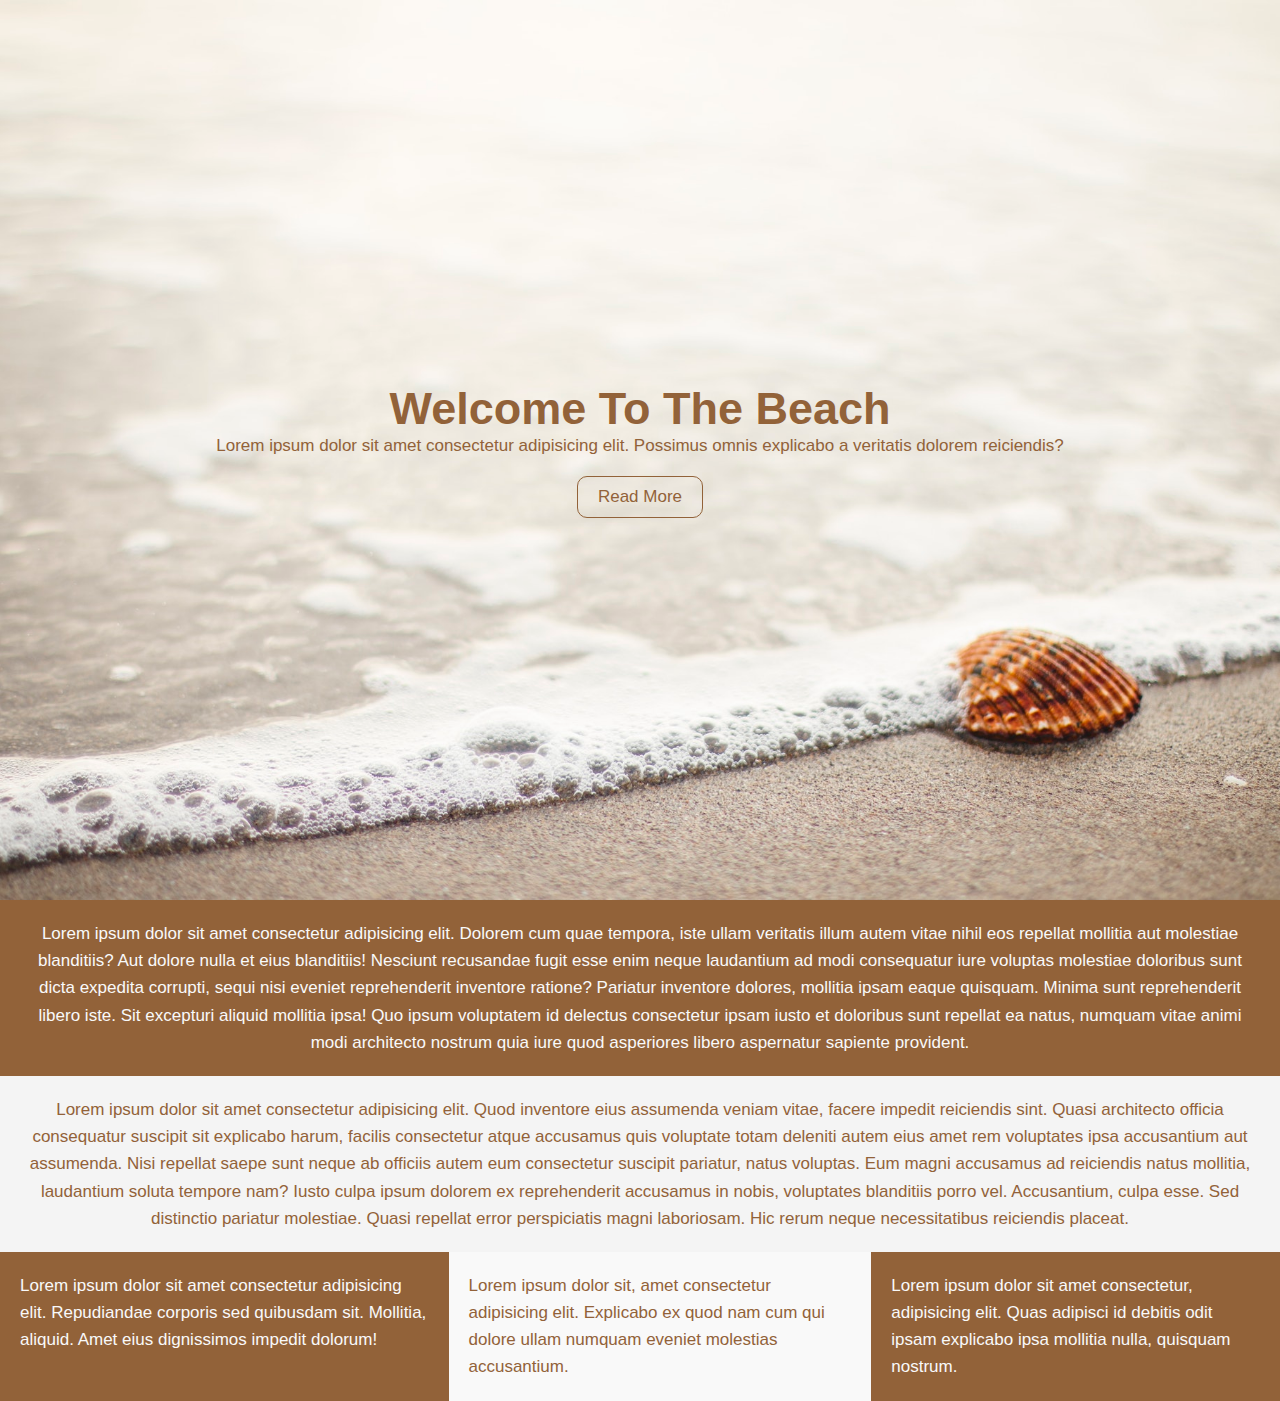
==== index.html @ 680f87b4 "Refactor project structure" ====
<!DOCTYPE html>
<html lang="zxx">
  <head>
    <meta charset="UTF-8" />
    <meta http-equiv="X-UA-Compatible" content="IE=edge" />
    <meta name="viewport" content="width=device-width, initial-scale=1.0" />
    <link rel="stylesheet" href="/assets/styles/reset.css" />
    <link rel="stylesheet" href="/assets/styles/style.css" />
    <title>Fullscreen landing</title>
  </head>
  <body>
    <header>
      <h1>Welcome To The Beach</h1>
      <h2>
        Lorem ipsum dolor sit amet consectetur adipisicing elit. Possimus omnis
        explicabo a veritatis dolorem reiciendis?
      </h2>
      <a href="https://github.com/VasylenkoDenys/Exercise2.git"
        class="button"
        target="_blank">Read More</a>
    </header>
    <main>
      <p class="article-1">
        Lorem ipsum dolor sit amet consectetur adipisicing elit. Dolorem cum
        quae tempora, iste ullam veritatis illum autem vitae nihil eos repellat
        mollitia aut molestiae blanditiis? Aut dolore nulla et eius blanditiis!
        Nesciunt recusandae fugit esse enim neque laudantium ad modi consequatur
        iure voluptas molestiae doloribus sunt dicta expedita corrupti, sequi
        nisi eveniet reprehenderit inventore ratione? Pariatur inventore
        dolores, mollitia ipsam eaque quisquam. Minima sunt reprehenderit libero
        iste. Sit excepturi aliquid mollitia ipsa! Quo ipsum voluptatem id
        delectus consectetur ipsam iusto et doloribus sunt repellat ea natus,
        numquam vitae animi modi architecto nostrum quia iure quod asperiores
        libero aspernatur sapiente provident.
      </p>
      <p class="article-2">
        Lorem ipsum dolor sit amet consectetur adipisicing elit. Quod inventore
        eius assumenda veniam vitae, facere impedit reiciendis sint. Quasi
        architecto officia consequatur suscipit sit explicabo harum, facilis
        consectetur atque accusamus quis voluptate totam deleniti autem eius
        amet rem voluptates ipsa accusantium aut assumenda. Nisi repellat saepe
        sunt neque ab officiis autem eum consectetur suscipit pariatur, natus
        voluptas. Eum magni accusamus ad reiciendis natus mollitia, laudantium
        soluta tempore nam? Iusto culpa ipsum dolorem ex reprehenderit accusamus
        in nobis, voluptates blanditiis porro vel. Accusantium, culpa esse. Sed
        distinctio pariatur molestiae. Quasi repellat error perspiciatis magni
        laboriosam. Hic rerum neque necessitatibus reiciendis placeat.
      </p>
      <section>
        <p>
          Lorem ipsum dolor sit amet consectetur adipisicing elit. Repudiandae
          corporis sed quibusdam sit. Mollitia, aliquid. Amet eius dignissimos
          impedit dolorum!
        </p>
        <p class="middle-section">
          Lorem ipsum dolor sit, amet consectetur adipisicing elit. Explicabo ex
          quod nam cum qui dolore ullam numquam eveniet molestias accusantium.
        </p>
        <p>
          Lorem ipsum dolor sit amet consectetur, adipisicing elit. Quas
          adipisci id debitis odit ipsam explicabo ipsa mollitia nulla, quisquam
          nostrum.
        </p>
      </section>
    </main>
  </body>
</html>
---- assets/styles/style.css ----
body {
  background-color: #926239;
  font-family: Arial, Helvetica, sans-serif;
  font-size: 17px;
  color: #926239;
  line-height: 1.6;
  text-align: center;
}
header {
  background-image: url("../images/beachshowcase.jpg");
  background-size: cover;
  background-position: center;
  height: 100vh;
  display: flex;
  flex-direction: column;
  justify-content: center;
  align-items: center;
  text-align: center;
  color: #926239;
  line-height: 1.2;
}
h1 {
  font-size: 45px;
  font-weight: bold;
}
.button {
  border: 1px solid;
  border-radius: 10px;
  padding: 10px 20px;
  text-decoration: none;
  color: #926239;
  margin-top: 20px;
}
.button:hover {
  color: #f4f4f4;
  background-color: #926239;
}
.article-1{
  color: #f9f9f9;
}
.article-2 {
  background-color: #f4f4f4; 
}
section {
  text-align: left;
  display: flex;
  color: #f9f9f9;
}
p {
  padding: 20px;
}
.middle-section {
  color: #926239;
  background-color: #f9f9f9;
}
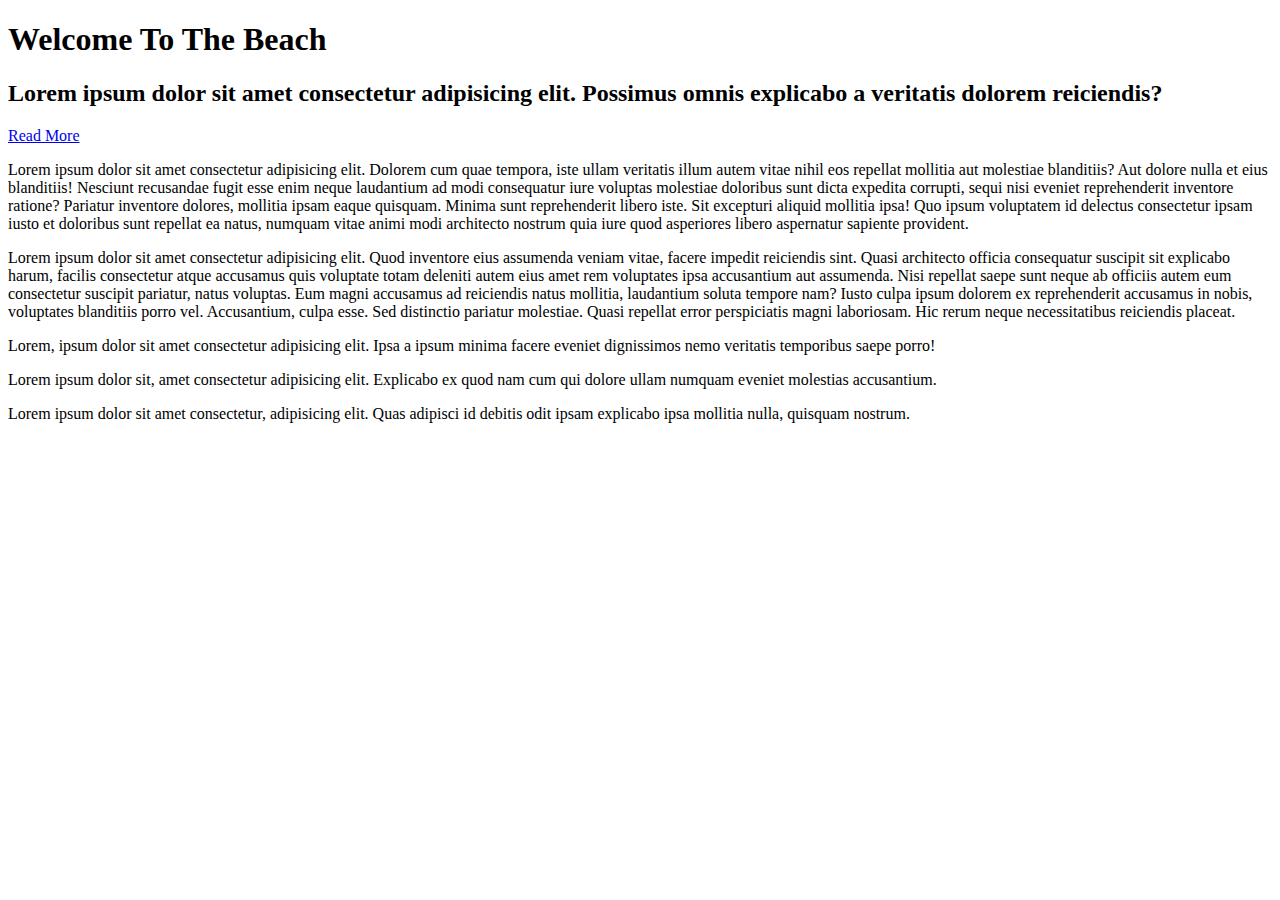
==== commit 06b1e4ca: "detached head repair" ====
--- a/index.html
+++ b/index.html
@@ -4,8 +4,8 @@
     <meta charset="UTF-8" />
     <meta http-equiv="X-UA-Compatible" content="IE=edge" />
     <meta name="viewport" content="width=device-width, initial-scale=1.0" />
-    <link rel="stylesheet" href="/assets/styles/reset.css" />
-    <link rel="stylesheet" href="/assets/styles/style.css" />
+    <link rel="stylesheet" href="styles/reset.css" />
+    <link rel="stylesheet" href="styles/style.css" />
     <title>Fullscreen landing</title>
   </head>
   <body>
@@ -48,9 +48,7 @@
       </p>
       <section>
         <p>
-          Lorem ipsum dolor sit amet consectetur adipisicing elit. Repudiandae
-          corporis sed quibusdam sit. Mollitia, aliquid. Amet eius dignissimos
-          impedit dolorum!
+          Lorem, ipsum dolor sit amet consectetur adipisicing elit. Ipsa a ipsum minima facere eveniet dignissimos nemo veritatis temporibus saepe porro!
         </p>
         <p class="middle-section">
           Lorem ipsum dolor sit, amet consectetur adipisicing elit. Explicabo ex
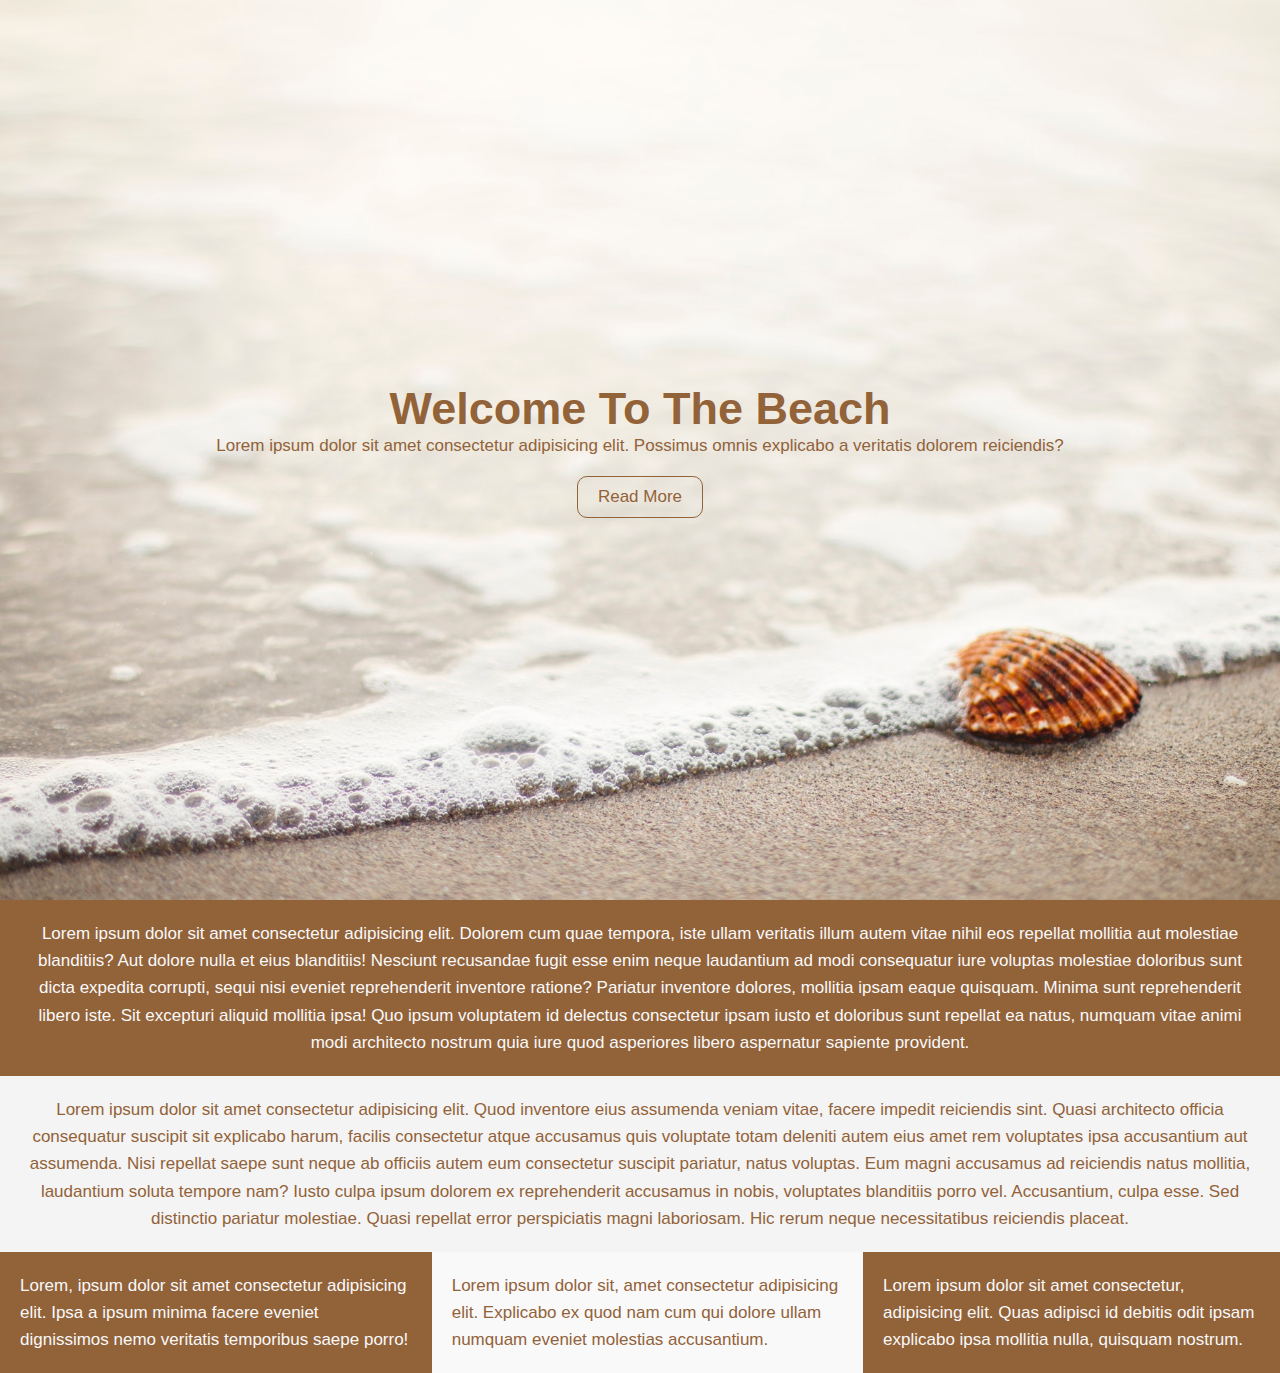
==== commit f8f801fa: "add styles" ====
--- a/index.html
+++ b/index.html
@@ -4,8 +4,8 @@
     <meta charset="UTF-8" />
     <meta http-equiv="X-UA-Compatible" content="IE=edge" />
     <meta name="viewport" content="width=device-width, initial-scale=1.0" />
-    <link rel="stylesheet" href="styles/reset.css" />
-    <link rel="stylesheet" href="styles/style.css" />
+    <link rel="stylesheet" href="assets/styles/reset.css" />
+    <link rel="stylesheet" href="assets/styles/style.css" />
     <title>Fullscreen landing</title>
   </head>
   <body>
--- a/assets/styles/style.css
+++ b/assets/styles/style.css
@@ -0,0 +1,56 @@
+body {
+  background-color: #926239;
+  font-family: Arial, Helvetica, sans-serif;
+  font-size: 17px;
+  color: #926239;
+  line-height: 1.6;
+  text-align: center;
+}
+header {
+  background-image: url("../images/beachshowcase.jpg");
+  background-size: cover;
+  background-position: center;
+  height: 100vh;
+  display: flex;
+  flex-direction: column;
+  justify-content: center;
+  align-items: center;
+  text-align: center;
+  color: #926239;
+  line-height: 1.2;
+}
+h1 {
+  font-size: 45px;
+  font-weight: bold;
+}
+.button {
+  border: 1px solid;
+  border-radius: 10px;
+  padding: 10px 20px;
+  text-decoration: none;
+  color: #926239;
+  margin-top: 20px;
+  
+}
+.button:hover {
+  color: #f4f4f4;
+  background-color: #926239;
+}
+.article-1{
+  color: #f9f9f9;
+}
+.article-2 {
+  background-color: #f4f4f4; 
+}
+section {
+  text-align: left;
+  display: flex;
+  color: #f9f9f9;
+}
+p {
+  padding: 20px;
+}
+.middle-section {
+  color: #926239;
+  background-color: #f9f9f9;
+}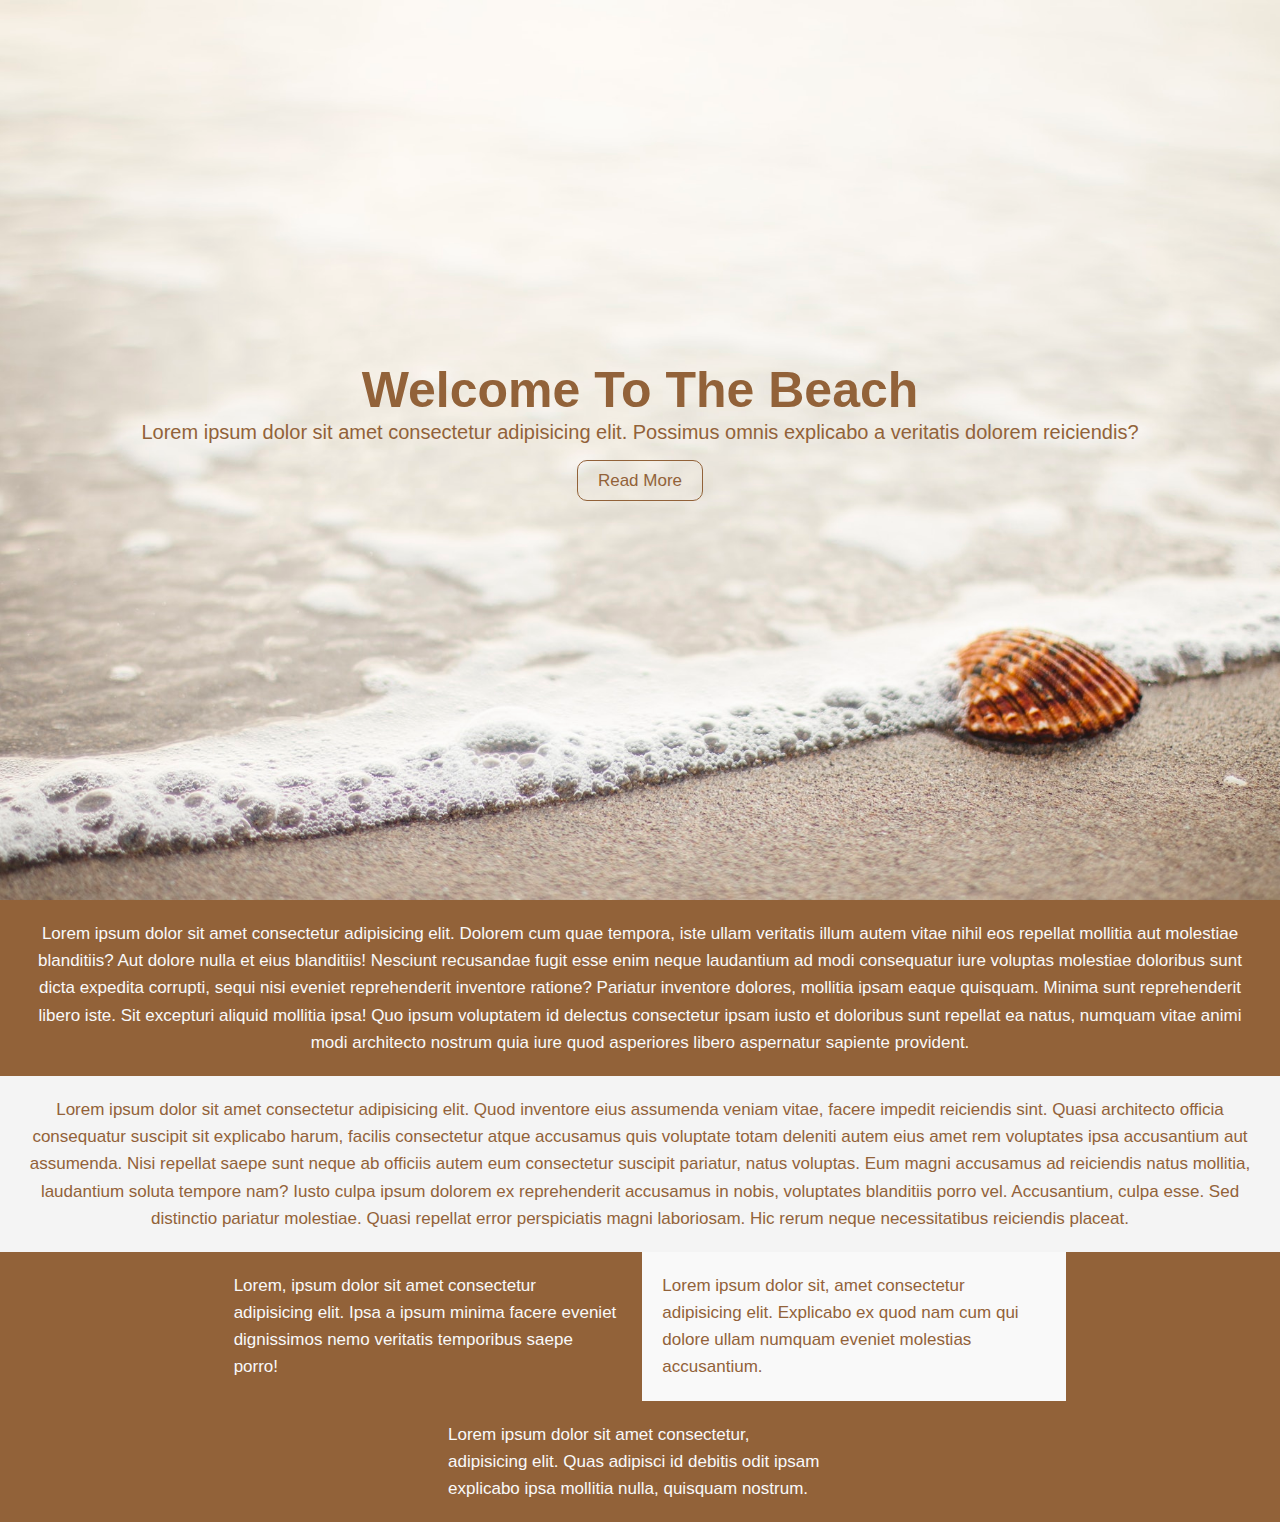
==== commit 120ed793: "repair" ====
--- a/index.html
+++ b/index.html
@@ -9,15 +9,18 @@
     <title>Fullscreen landing</title>
   </head>
   <body>
-    <header>
-      <h1>Welcome To The Beach</h1>
-      <h2>
+    <header class="header-class">
+      <h1 class="greetings">Welcome To The Beach</h1>
+      <h2 class="greetings-content">
         Lorem ipsum dolor sit amet consectetur adipisicing elit. Possimus omnis
         explicabo a veritatis dolorem reiciendis?
       </h2>
-      <a href="https://github.com/VasylenkoDenys/Exercise2.git"
+      <a
+        href="https://github.com/VasylenkoDenys/Exercise2.git"
         class="button"
-        target="_blank">Read More</a>
+        target="_blank"
+        >Read More</a
+      >
     </header>
     <main>
       <p class="article-1">
@@ -46,20 +49,22 @@
         distinctio pariatur molestiae. Quasi repellat error perspiciatis magni
         laboriosam. Hic rerum neque necessitatibus reiciendis placeat.
       </p>
-      <section>
-        <p>
-          Lorem, ipsum dolor sit amet consectetur adipisicing elit. Ipsa a ipsum minima facere eveniet dignissimos nemo veritatis temporibus saepe porro!
-        </p>
-        <p class="middle-section">
+      <ul class="fractional">
+        <li class="content left">
+          Lorem, ipsum dolor sit amet consectetur adipisicing elit. Ipsa a ipsum
+          minima facere eveniet dignissimos nemo veritatis temporibus saepe
+          porro!
+        </li>
+        <li class="content center">
           Lorem ipsum dolor sit, amet consectetur adipisicing elit. Explicabo ex
           quod nam cum qui dolore ullam numquam eveniet molestias accusantium.
-        </p>
-        <p>
+        </li>
+        <li class="content right">
           Lorem ipsum dolor sit amet consectetur, adipisicing elit. Quas
           adipisci id debitis odit ipsam explicabo ipsa mollitia nulla, quisquam
           nostrum.
-        </p>
-      </section>
+        </li>
+      </ul>
     </main>
   </body>
 </html>
--- a/assets/styles/style.css
+++ b/assets/styles/style.css
@@ -6,51 +6,63 @@
   line-height: 1.6;
   text-align: center;
 }
-header {
+/* header styles */
+.header-class {
   background-image: url("../images/beachshowcase.jpg");
   background-size: cover;
   background-position: center;
   height: 100vh;
-  display: flex;
-  flex-direction: column;
-  justify-content: center;
-  align-items: center;
-  text-align: center;
-  color: #926239;
   line-height: 1.2;
 }
-h1 {
-  font-size: 45px;
+
+.greetings {
+  font-size: 50px;
   font-weight: bold;
+  padding-top: 40vh;
 }
+
+.greetings-content {
+  margin-bottom: 3vh;
+  font-size: 20px;
+}
+
 .button {
   border: 1px solid;
   border-radius: 10px;
   padding: 10px 20px;
   text-decoration: none;
   color: #926239;
-  margin-top: 20px;
-  
 }
+
 .button:hover {
   color: #f4f4f4;
   background-color: #926239;
 }
-.article-1{
+
+/* main content styles */
+
+.article-1,
+.article-2,
+.content {
+  padding: 20px;
+}
+
+.article-1,
+.fractional {
   color: #f9f9f9;
 }
+
 .article-2 {
-  background-color: #f4f4f4; 
+  background-color: #f4f4f4;
 }
-section {
-  text-align: left;
-  display: flex;
-  color: #f9f9f9;
-}
-p {
-  padding: 20px;
-}
-.middle-section {
+
+.center {
   color: #926239;
   background-color: #f9f9f9;
-}+}
+
+.content {
+  display: inline-block;
+  text-align: left;
+  width: 30%;
+}
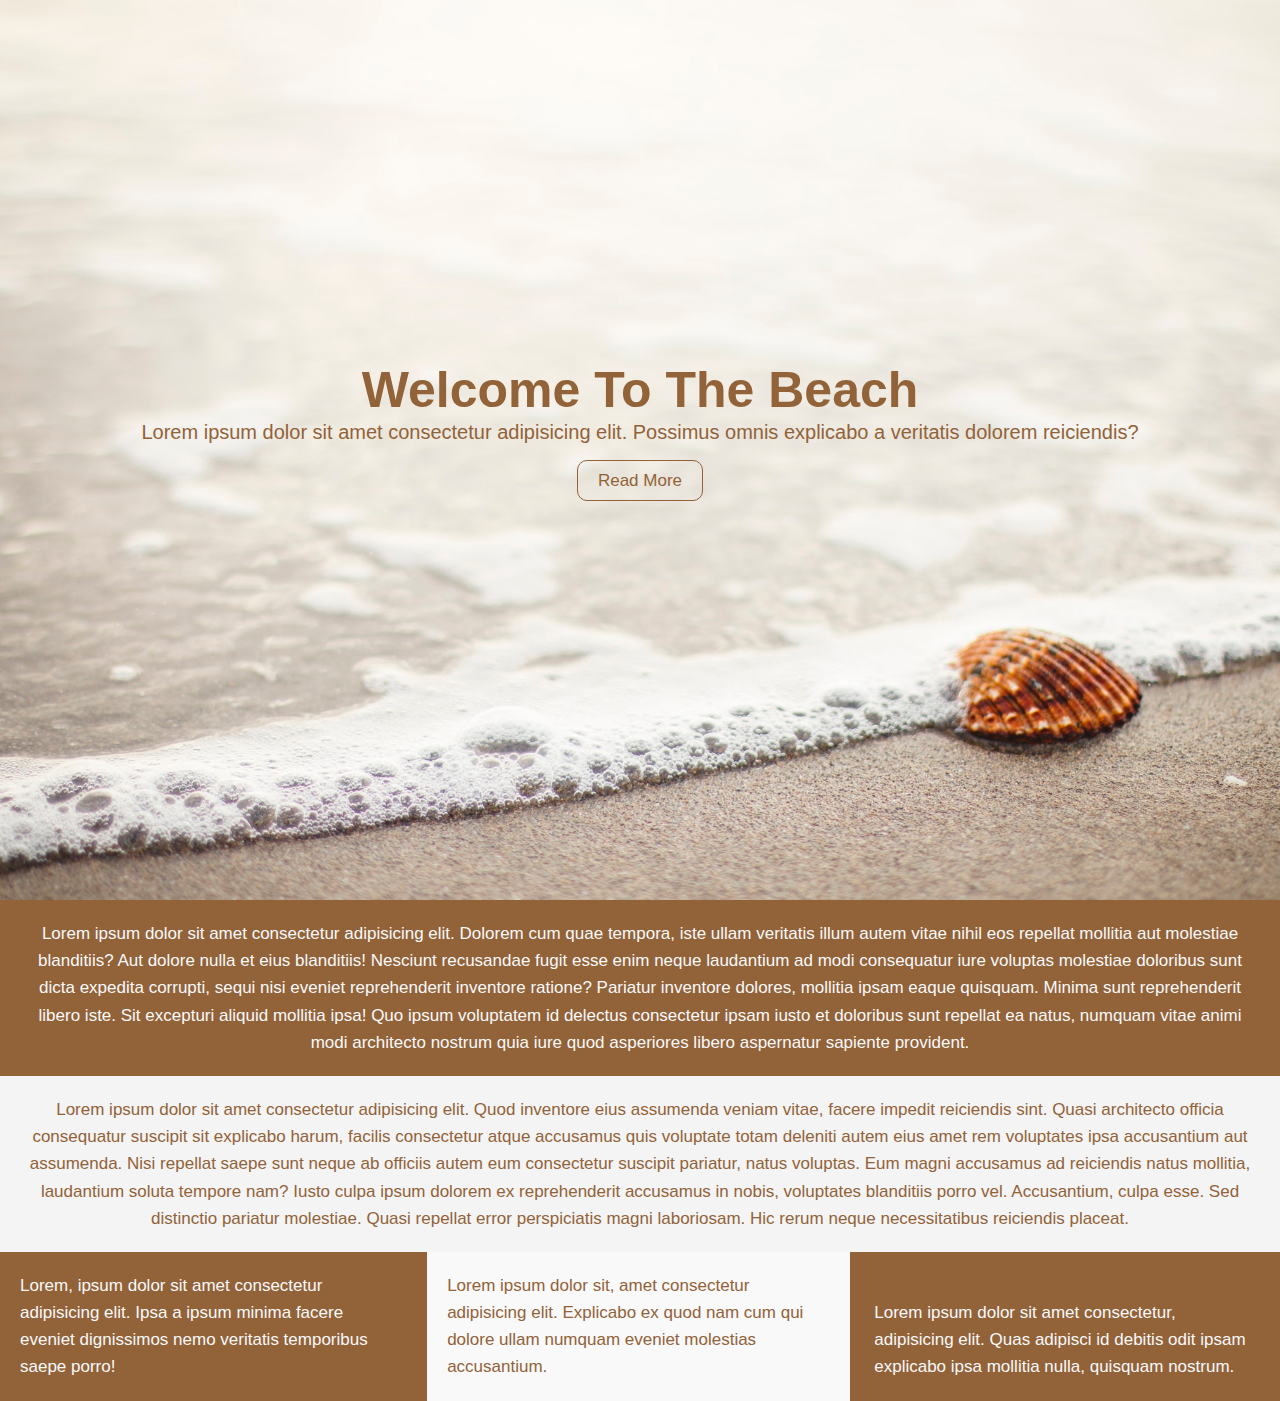
==== commit a8d8516d: "bug fix" ====
--- a/index.html
+++ b/index.html
@@ -9,7 +9,7 @@
     <title>Fullscreen landing</title>
   </head>
   <body>
-    <header class="header-class">
+    <header class="header-class text-location-center">
       <h1 class="greetings">Welcome To The Beach</h1>
       <h2 class="greetings-content">
         Lorem ipsum dolor sit amet consectetur adipisicing elit. Possimus omnis
@@ -23,48 +23,52 @@
       >
     </header>
     <main>
-      <p class="article-1">
-        Lorem ipsum dolor sit amet consectetur adipisicing elit. Dolorem cum
-        quae tempora, iste ullam veritatis illum autem vitae nihil eos repellat
-        mollitia aut molestiae blanditiis? Aut dolore nulla et eius blanditiis!
-        Nesciunt recusandae fugit esse enim neque laudantium ad modi consequatur
-        iure voluptas molestiae doloribus sunt dicta expedita corrupti, sequi
-        nisi eveniet reprehenderit inventore ratione? Pariatur inventore
-        dolores, mollitia ipsam eaque quisquam. Minima sunt reprehenderit libero
-        iste. Sit excepturi aliquid mollitia ipsa! Quo ipsum voluptatem id
-        delectus consectetur ipsam iusto et doloribus sunt repellat ea natus,
-        numquam vitae animi modi architecto nostrum quia iure quod asperiores
-        libero aspernatur sapiente provident.
-      </p>
-      <p class="article-2">
-        Lorem ipsum dolor sit amet consectetur adipisicing elit. Quod inventore
-        eius assumenda veniam vitae, facere impedit reiciendis sint. Quasi
-        architecto officia consequatur suscipit sit explicabo harum, facilis
-        consectetur atque accusamus quis voluptate totam deleniti autem eius
-        amet rem voluptates ipsa accusantium aut assumenda. Nisi repellat saepe
-        sunt neque ab officiis autem eum consectetur suscipit pariatur, natus
-        voluptas. Eum magni accusamus ad reiciendis natus mollitia, laudantium
-        soluta tempore nam? Iusto culpa ipsum dolorem ex reprehenderit accusamus
-        in nobis, voluptates blanditiis porro vel. Accusantium, culpa esse. Sed
-        distinctio pariatur molestiae. Quasi repellat error perspiciatis magni
-        laboriosam. Hic rerum neque necessitatibus reiciendis placeat.
-      </p>
-      <ul class="fractional">
-        <li class="content left">
-          Lorem, ipsum dolor sit amet consectetur adipisicing elit. Ipsa a ipsum
-          minima facere eveniet dignissimos nemo veritatis temporibus saepe
-          porro!
-        </li>
-        <li class="content center">
-          Lorem ipsum dolor sit, amet consectetur adipisicing elit. Explicabo ex
-          quod nam cum qui dolore ullam numquam eveniet molestias accusantium.
-        </li>
-        <li class="content right">
+      <section>
+        <p class="first-broun-paragraph text-location-center">
+          Lorem ipsum dolor sit amet consectetur adipisicing elit. Dolorem cum
+          quae tempora, iste ullam veritatis illum autem vitae nihil eos
+          repellat mollitia aut molestiae blanditiis? Aut dolore nulla et eius
+          blanditiis! Nesciunt recusandae fugit esse enim neque laudantium ad
+          modi consequatur iure voluptas molestiae doloribus sunt dicta expedita
+          corrupti, sequi nisi eveniet reprehenderit inventore ratione? Pariatur
+          inventore dolores, mollitia ipsam eaque quisquam. Minima sunt
+          reprehenderit libero iste. Sit excepturi aliquid mollitia ipsa! Quo
+          ipsum voluptatem id delectus consectetur ipsam iusto et doloribus sunt
+          repellat ea natus, numquam vitae animi modi architecto nostrum quia
+          iure quod asperiores libero aspernatur sapiente provident.
+        </p>
+        <p class="second-white-paragraph text-location-center">
+          Lorem ipsum dolor sit amet consectetur adipisicing elit. Quod
+          inventore eius assumenda veniam vitae, facere impedit reiciendis sint.
+          Quasi architecto officia consequatur suscipit sit explicabo harum,
+          facilis consectetur atque accusamus quis voluptate totam deleniti
+          autem eius amet rem voluptates ipsa accusantium aut assumenda. Nisi
+          repellat saepe sunt neque ab officiis autem eum consectetur suscipit
+          pariatur, natus voluptas. Eum magni accusamus ad reiciendis natus
+          mollitia, laudantium soluta tempore nam? Iusto culpa ipsum dolorem ex
+          reprehenderit accusamus in nobis, voluptates blanditiis porro vel.
+          Accusantium, culpa esse. Sed distinctio pariatur molestiae. Quasi
+          repellat error perspiciatis magni laboriosam. Hic rerum neque
+          necessitatibus reiciendis placeat.
+        </p>
+      </section>
+      <section class="fractional-section">
+        <p class="fractional-paragraph-content">
+          Lorem, ipsum dolor sit amet consectetur adipisicing elit. Ipsa a
+          ipsum minima facere eveniet dignissimos nemo veritatis temporibus
+          saepe porro!
+        </p>
+        <p class="fractional-paragraph-content central-paragraph">
+          Lorem ipsum dolor sit, amet consectetur adipisicing elit. Explicabo
+          ex quod nam cum qui dolore ullam numquam eveniet molestias
+          accusantium.
+        </p>
+        <p class="fractional-paragraph-content">
           Lorem ipsum dolor sit amet consectetur, adipisicing elit. Quas
-          adipisci id debitis odit ipsam explicabo ipsa mollitia nulla, quisquam
-          nostrum.
-        </li>
-      </ul>
+          adipisci id debitis odit ipsam explicabo ipsa mollitia nulla,
+          quisquam nostrum.
+        </p>
+      </section>
     </main>
   </body>
 </html>
--- a/assets/styles/style.css
+++ b/assets/styles/style.css
@@ -1,24 +1,33 @@
+* {
+  box-sizing: border-box;
+  margin: 0;
+  padding: 0;
+}
+
 body {
-  background-color: #926239;
   font-family: Arial, Helvetica, sans-serif;
   font-size: 17px;
+  line-height: 1.6;
   color: #926239;
-  line-height: 1.6;
-  text-align: center;
 }
 /* header styles */
+
 .header-class {
   background-image: url("../images/beachshowcase.jpg");
   background-size: cover;
   background-position: center;
-  height: 100vh;
+  min-height: 100vh;
   line-height: 1.2;
+  padding-top: 40vh;
+}
+
+.text-location-center {
+  text-align: center;
 }
 
 .greetings {
   font-size: 50px;
   font-weight: bold;
-  padding-top: 40vh;
 }
 
 .greetings-content {
@@ -41,28 +50,31 @@
 
 /* main content styles */
 
-.article-1,
-.article-2,
-.content {
+.first-broun-paragraph,
+.second-white-paragraph,
+.fractional-paragraph-content {
   padding: 20px;
 }
 
-.article-1,
-.fractional {
+.first-broun-paragraph,
+.central-paragraph,
+.fractional-section {
   color: #f9f9f9;
+  background-color: #926239;
 }
 
-.article-2 {
+.second-white-paragraph {
   background-color: #f4f4f4;
 }
 
-.center {
+.fractional-paragraph-content {
+  display: inline-block;
+  text-align: left;
+  width: 33%;
+}
+
+.central-paragraph {
   color: #926239;
   background-color: #f9f9f9;
 }
 
-.content {
-  display: inline-block;
-  text-align: left;
-  width: 30%;
-}
